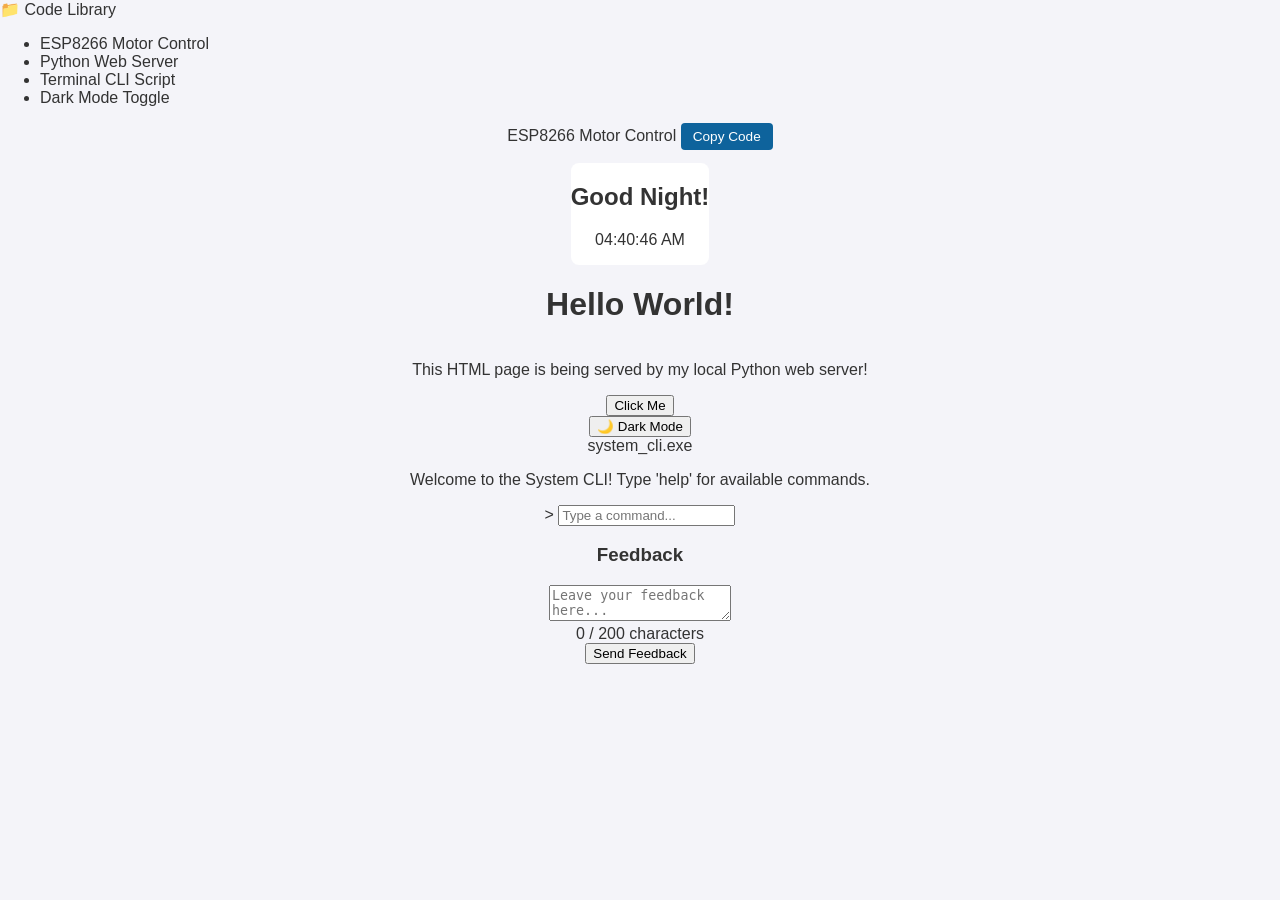
==== index.html @ 1f017a35 "index.html" ====
<!DOCTYPE html>
<html lang="en">
<head>
    <meta charset="UTF-8">
    <title>My Local Web Server</title>
    <link rel="stylesheet" href="style.css">
</head>
<body>
    <div class="app-layout">
        <!-- LEFT SIDEBAR DASHBOARD -->
        <div class="sidebar">
            <div class="sidebar-title">📁 Code Library</div>
            <ul class="code-menu">
                <li class="menu-item active" onclick="loadCodeSnippet('esp8266', this)">ESP8266 Motor Control</li>
                <li class="menu-item" onclick="loadCodeSnippet('pythonServer', this)">Python Web Server</li>
                <li class="menu-item" onclick="loadCodeSnippet('terminalCli', this)">Terminal CLI Script</li>
                <li class="menu-item" onclick="loadCodeSnippet('darkMode', this)">Dark Mode Toggle</li>
            </ul>
        </div>

        <!-- RIGHT MAIN CONTENT AREA -->
        <div class="content-area">
            <!-- CODE VIEWER BOX -->
            <div class="code-display-card">
                <div class="code-header">
                    <span id="codeTitle">ESP8266 Motor Control</span>
                    <button class="copy-btn" onclick="copyCode()">Copy Code</button>
                </div>
                <div class="code-body">
                    <pre><code id="codeSnippet"></code></pre>
                </div>
            </div>

            <!-- DYNAMIC GREETING & CLOCK -->
            <div class="greeting-container">
                <h2 id="greeting">Hello!</h2>
                <p id="clock">00:00:00 AM</p>
            </div>

            <h1>Hello World!</h1>
            <p id="text">This HTML page is being served by my local Python web server!</p>

            <button onclick="changeText()">Click Me</button>
            <button id="themeToggleBtn" onclick="toggleTheme()">🌙 Dark Mode</button>

            <!-- TERMINAL / CLI SECTION -->
            <div class="terminal-container">
                <div class="terminal-header">
                    <span class="dot red"></span>
                    <span class="dot yellow"></span>
                    <span class="dot green"></span>
                    <span class="terminal-title">system_cli.exe</span>
                </div>
                <div class="terminal-body" id="terminalOutput">
                    <p>Welcome to the System CLI! Type <span class="highlight">'help'</span> for available commands.</p>
                </div>
                <div class="terminal-input-line">
                    <span class="prompt">&gt;</span>
                    <input type="text" id="terminalInput" placeholder="Type a command..." onkeydown="handleCliCommand(event)" />
                </div>
            </div>

            <!-- FEEDBACK FORM -->
            <div class="feedback-box">
                <h3>Feedback</h3>
                <form action="https://formspree.io/f/mbggyjnd" method="POST" id="feedbackForm">
                    <textarea name="message" id="feedbackText" placeholder="Leave your feedback here..." oninput="updateCharCount()" maxlength="200"></textarea>
                    <div id="charCount">0 / 200 characters</div>
                    <button type="submit" id="submitBtn">Send Feedback</button>
                </form>
            </div>
        </div>
    </div>

    <script src="script.js"></script>
</body>
</html>
---- style.css ----
body {
    font-family: 'Segoe UI', Tahoma, Geneva, Verdana, sans-serif;
    background-color: #f4f4f9;
    color: #333;
    margin: 0;
    padding: 0;
    transition: background-color 0.3s ease, color 0.3s ease;
}

/* --- Main Layout Grid --- */
.main-layout {
    display: flex;
    flex-direction: row;
    gap: 20px;
    max-width: 1400px;
    margin: 20px auto;
    padding: 0 20px;
    align-items: flex-start;
    text-align: left;
}

/* --- Left Sidebar Menu (Gemini Style) --- */
.sidebar-menu {
    flex: 0.9;
    background-color: #161b22;
    border-radius: 10px;
    border: 1px solid #30363d;
    padding: 15px;
    position: sticky;
    top: 20px;
    box-shadow: 0 4px 12px rgba(0,0,0,0.2);
}

.sidebar-menu h3 {
    color: #58a6ff;
    font-size: 1rem;
    margin-top: 0;
    margin-bottom: 12px;
    border-bottom: 1px solid #30363d;
    padding-bottom: 8px;
}

.sidebar-menu ul {
    list-style: none;
    padding: 0;
    margin: 0;
}

.sidebar-item {
    padding: 10px 12px;
    margin-bottom: 6px;
    border-radius: 6px;
    color: #c9d1d9;
    cursor: pointer;
    font-size: 0.9rem;
    transition: background 0.2s ease, color 0.2s ease;
    white-space: nowrap;
    overflow: hidden;
    text-overflow: ellipsis;
}

.sidebar-item:hover {
    background-color: #21262d;
    color: #ffffff;
}

.sidebar-item.active {
    background-color: #1f6feb;
    color: #ffffff;
    font-weight: 600;
}

/* --- Right Content Area --- */
.content-area {
    flex: 2.2;
    display: flex;
    flex-direction: column;
    align-items: center;
    text-align: center;
}

/* Code Showcase Box */
.code-box-container {
    background-color: #1e1e1e;
    border-radius: 10px;
    border: 1px solid #333;
    box-shadow: 0 8px 24px rgba(0, 0, 0, 0.3);
    overflow: hidden;
    width: 100%;
    margin-bottom: 20px;
    text-align: left;
}

.code-box-header {
    background-color: #252526;
    padding: 10px 16px;
    display: flex;
    justify-content: space-between;
    align-items: center;
    border-bottom: 1px solid #333;
}

.code-box-header h3 {
    margin: 0;
    color: #569cd6;
    font-size: 1rem;
}

.copy-btn {
    background-color: #0e639c;
    color: #ffffff;
    border: none;
    padding: 6px 12px;
    border-radius: 4px;
    cursor: pointer;
    font-size: 0.85rem;
    transition: background-color 0.2s ease;
}

.copy-btn:hover {
    background-color: #1177bb;
}

.code-box-body {
    padding: 15px;
    background-color: #1e1e1e;
    max-height: 350px;
    overflow-y: auto;
}

.code-box-body pre {
    margin: 0;
    font-family: 'Consolas', 'Courier New', monospace;
    font-size: 0.85rem;
    color: #d4d4d4;
    white-space: pre-wrap;
    word-break: break-all;
}

/* Greeting & Clock Container */
.greeting-container {
    background-color: #ffffff;
    border-radius: 8px;
    padding: 12px 2
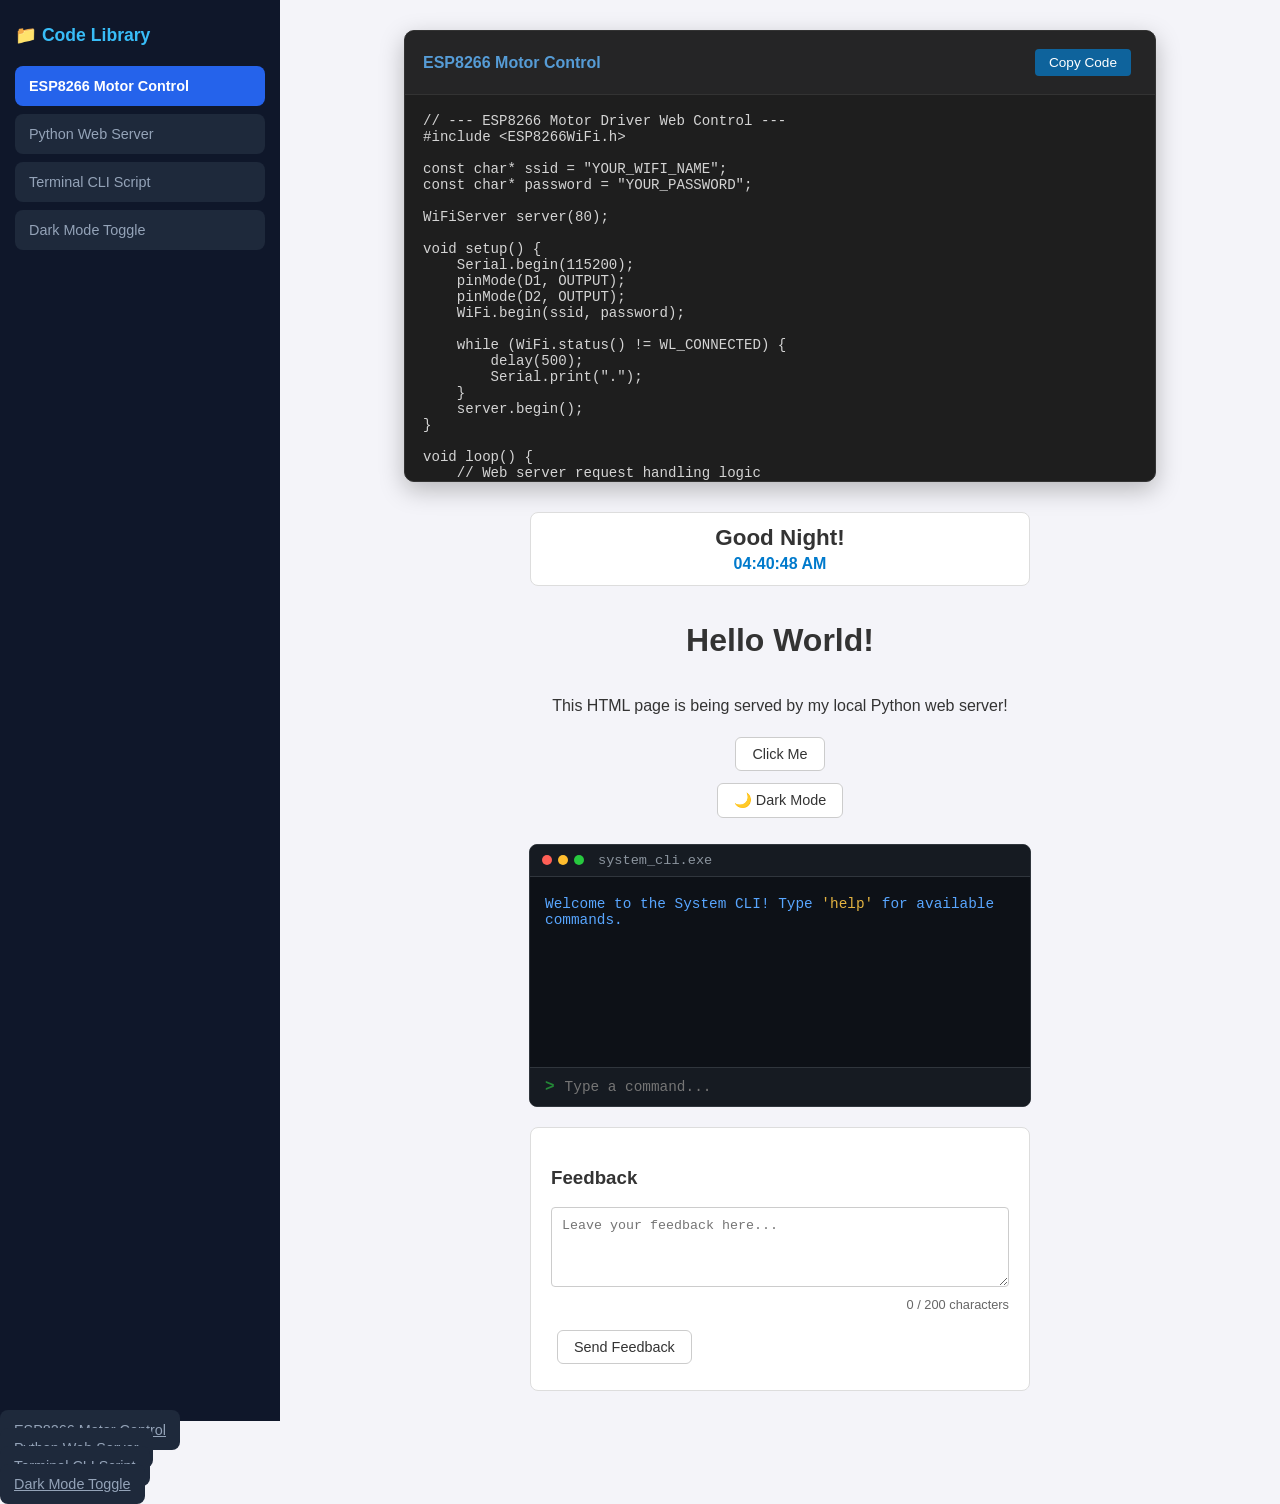
==== commit e21ed156: "index.html" ====
--- a/index.html
+++ b/index.html
@@ -73,5 +73,11 @@
     </div>
 
     <script src="script.js"></script>
+    <ul class="code-menu">
+    <li><a href="esp8266.html" class="menu-item active">ESP8266 Motor Control</a></li>
+    <li><a href="python.html" class="menu-item">Python Web Server</a></li>
+    <li><a href="terminal.html" class="menu-item">Terminal CLI Script</a></li>
+    <li><a href="darkmode.html" class="menu-item">Dark Mode Toggle</a></li>
+</ul>
 </body>
 </html>
--- a/style.css
+++ b/style.css
@@ -7,138 +7,226 @@
     transition: background-color 0.3s ease, color 0.3s ease;
 }
 
-/* --- Main Layout Grid --- */
-.main-layout {
-    display: flex;
-    flex-direction: row;
-    gap: 20px;
-    max-width: 1400px;
-    margin: 20px auto;
-    padding: 0 20px;
-    align-items: flex-start;
-    text-align: left;
-}
-
-/* --- Left Sidebar Menu (Gemini Style) --- */
-.sidebar-menu {
-    flex: 0.9;
-    background-color: #161b22;
-    border-radius: 10px;
-    border: 1px solid #30363d;
-    padding: 15px;
-    position: sticky;
-    top: 20px;
-    box-shadow: 0 4px 12px rgba(0,0,0,0.2);
-}
-
-.sidebar-menu h3 {
-    color: #58a6ff;
-    font-size: 1rem;
-    margin-top: 0;
-    margin-bottom: 12px;
-    border-bottom: 1px solid #30363d;
-    padding-bottom: 8px;
-}
-
-.sidebar-menu ul {
+/* APP LAYOUT WRAPPER */
+.app-layout {
+    display: flex;
+    min-height: 100vh;
+    width: 100%;
+}
+
+/* SIDEBAR DASHBOARD (LEFT) */
+.sidebar {
+    width: 280px;
+    background-color: #0f172a;
+    color: #fff;
+    padding: 25px 15px;
+    box-sizing: border-box;
+    flex-shrink: 0;
+    min-height: 100vh;
+}
+
+.sidebar-title {
+    font-size: 1.1rem;
+    font-weight: bold;
+    color: #38bdf8;
+    margin-bottom: 20px;
+}
+
+.code-menu {
     list-style: none;
     padding: 0;
     margin: 0;
 }
 
-.sidebar-item {
-    padding: 10px 12px;
-    margin-bottom: 6px;
-    border-radius: 6px;
-    color: #c9d1d9;
+.menu-item {
+    padding: 12px 14px;
+    border-radius: 8px;
     cursor: pointer;
     font-size: 0.9rem;
-    transition: background 0.2s ease, color 0.2s ease;
-    white-space: nowrap;
-    overflow: hidden;
-    text-overflow: ellipsis;
-}
-
-.sidebar-item:hover {
-    background-color: #21262d;
-    color: #ffffff;
-}
-
-.sidebar-item.active {
-    background-color: #1f6feb;
-    color: #ffffff;
+    margin-bottom: 8px;
+    color: #94a3b8;
+    background-color: #1e293b;
+    transition: all 0.2s ease;
+}
+
+.menu-item:hover {
+    background-color: #334155;
+    color: #fff;
+}
+
+.menu-item.active {
+    background-color: #2563eb;
+    color: #fff;
     font-weight: 600;
 }
 
-/* --- Right Content Area --- */
+/* CONTENT AREA (RIGHT) */
 .content-area {
-    flex: 2.2;
+    flex: 1;
+    padding: 30px;
     display: flex;
     flex-direction: column;
     align-items: center;
-    text-align: center;
-}
-
-/* Code Showcase Box */
-.code-box-container {
+    box-sizing: border-box;
+}
+
+/* CODE DISPLAY CARD */
+.code-display-card {
+    width: 100%;
+    max-width: 750px;
     background-color: #1e1e1e;
     border-radius: 10px;
     border: 1px solid #333;
-    box-shadow: 0 8px 24px rgba(0, 0, 0, 0.3);
+    box-shadow: 0 8px 24px rgba(0, 0, 0, 0.25);
     overflow: hidden;
-    width: 100%;
-    margin-bottom: 20px;
+    margin-bottom: 30px;
     text-align: left;
 }
 
-.code-box-header {
+.code-header {
     background-color: #252526;
-    padding: 10px 16px;
+    padding: 12px 18px;
     display: flex;
     justify-content: space-between;
     align-items: center;
     border-bottom: 1px solid #333;
-}
-
-.code-box-header h3 {
-    margin: 0;
     color: #569cd6;
-    font-size: 1rem;
+    font-weight: bold;
 }
 
 .copy-btn {
     background-color: #0e639c;
     color: #ffffff;
     border: none;
-    padding: 6px 12px;
+    padding: 6px 14px;
     border-radius: 4px;
     cursor: pointer;
     font-size: 0.85rem;
-    transition: background-color 0.2s ease;
-}
-
-.copy-btn:hover {
-    background-color: #1177bb;
-}
-
-.code-box-body {
-    padding: 15px;
-    background-color: #1e1e1e;
+}
+
+.copy-btn:hover { background-color: #1177bb; }
+
+.code-body {
+    padding: 18px;
     max-height: 350px;
     overflow-y: auto;
 }
 
-.code-box-body pre {
+.code-body pre {
     margin: 0;
     font-family: 'Consolas', 'Courier New', monospace;
-    font-size: 0.85rem;
+    font-size: 0.88rem;
     color: #d4d4d4;
     white-space: pre-wrap;
     word-break: break-all;
 }
 
-/* Greeting & Clock Container */
+/* CENTERED DASHBOARD COMPONENTS */
 .greeting-container {
     background-color: #ffffff;
     border-radius: 8px;
-    padding: 12px 2
+    padding: 12px 20px;
+    margin-bottom: 15px;
+    border: 1px solid #ddd;
+    text-align: center;
+    width: 100%;
+    max-width: 500px;
+    box-sizing: border-box;
+}
+
+.greeting-container h2 { margin: 0; color: #333; font-size: 1.4rem; }
+#clock { margin: 4px 0 0 0; font-size: 1rem; font-weight: bold; color: #007acc; }
+
+button {
+    padding: 8px 16px;
+    font-size: 0.9rem;
+    cursor: pointer;
+    border-radius: 6px;
+    border: 1px solid #ccc;
+    background-color: #ffffff;
+    color: #333;
+    margin: 6px;
+}
+
+/* TERMINAL STYLING */
+.terminal-container {
+    background-color: #0d1117;
+    border-radius: 8px;
+    width: 100%;
+    max-width: 500px;
+    margin: 20px 0;
+    font-family: 'Courier New', Courier, monospace;
+    overflow: hidden;
+    border: 1px solid #30363d;
+    text-align: left;
+}
+
+.terminal-header {
+    background-color: #161b22;
+    padding: 8px 12px;
+    display: flex;
+    align-items: center;
+    border-bottom: 1px solid #30363d;
+}
+
+.dot { height: 10px; width: 10px; border-radius: 50%; display: inline-block; margin-right: 6px; }
+.red { background-color: #ff5f56; }
+.yellow { background-color: #ffbd2e; }
+.green { background-color: #27c93f; }
+.terminal-title { color: #8b949e; font-size: 0.85rem; margin-left: 8px; }
+
+.terminal-body { padding: 15px; height: 160px; overflow-y: auto; color: #58a6ff; font-size: 0.9rem; }
+.terminal-body p { margin: 4px 0; }
+.highlight { color: #e3b341; }
+.response-text { color: #c9d1d9; }
+
+.terminal-input-line {
+    display: flex;
+    align-items: center;
+    padding: 10px 15px;
+    background-color: #161b22;
+    border-top: 1px solid #30363d;
+}
+
+.prompt { color: #238636; font-weight: bold; margin-right: 8px; }
+#terminalInput { background: transparent; border: none; outline: none; color: #f0f6fc; font-family: inherit; font-size: 0.9rem; width: 100%; }
+
+/* FEEDBACK BOX */
+.feedback-box {
+    background-color: #ffffff;
+    border-radius: 8px;
+    padding: 20px;
+    width: 100%;
+    max-width: 500px;
+    border: 1px solid #ddd;
+    text-align: left;
+    box-sizing: border-box;
+}
+
+.feedback-box textarea {
+    width: 100%;
+    height: 80px;
+    padding: 10px;
+    border: 1px solid #ccc;
+    border-radius: 4px;
+    resize: vertical;
+    box-sizing: border-box;
+}
+
+#charCount { font-size: 0.8rem; color: #666; margin: 6px 0 12px 0; text-align: right; }
+
+/* DARK THEME STYLES */
+body.dark-theme { background-color: #0b0f19; color: #e0e0e0; }
+body.dark-theme .sidebar { background-color: #020617; }
+body.dark-theme .greeting-container,
+body.dark-theme .feedback-box { background-color: #1e293b; border-color: #334155; color: #fff; }
+body.dark-theme .greeting-container h2,
+body.dark-theme .feedback-box h3 { color: #fff; }
+body.dark-theme textarea { background-color: #0f172a; color: #fff; border-color: #334155; }
+body.dark-theme button { background-color: #1e293b; color: #fff; border-color: #334155; }
+
+/* MOBILE RESPONSIVE */
+@media (max-width: 768px) {
+    .app-layout { flex-direction: column; }
+    .sidebar { width: 100%; min-height: auto; }
+}
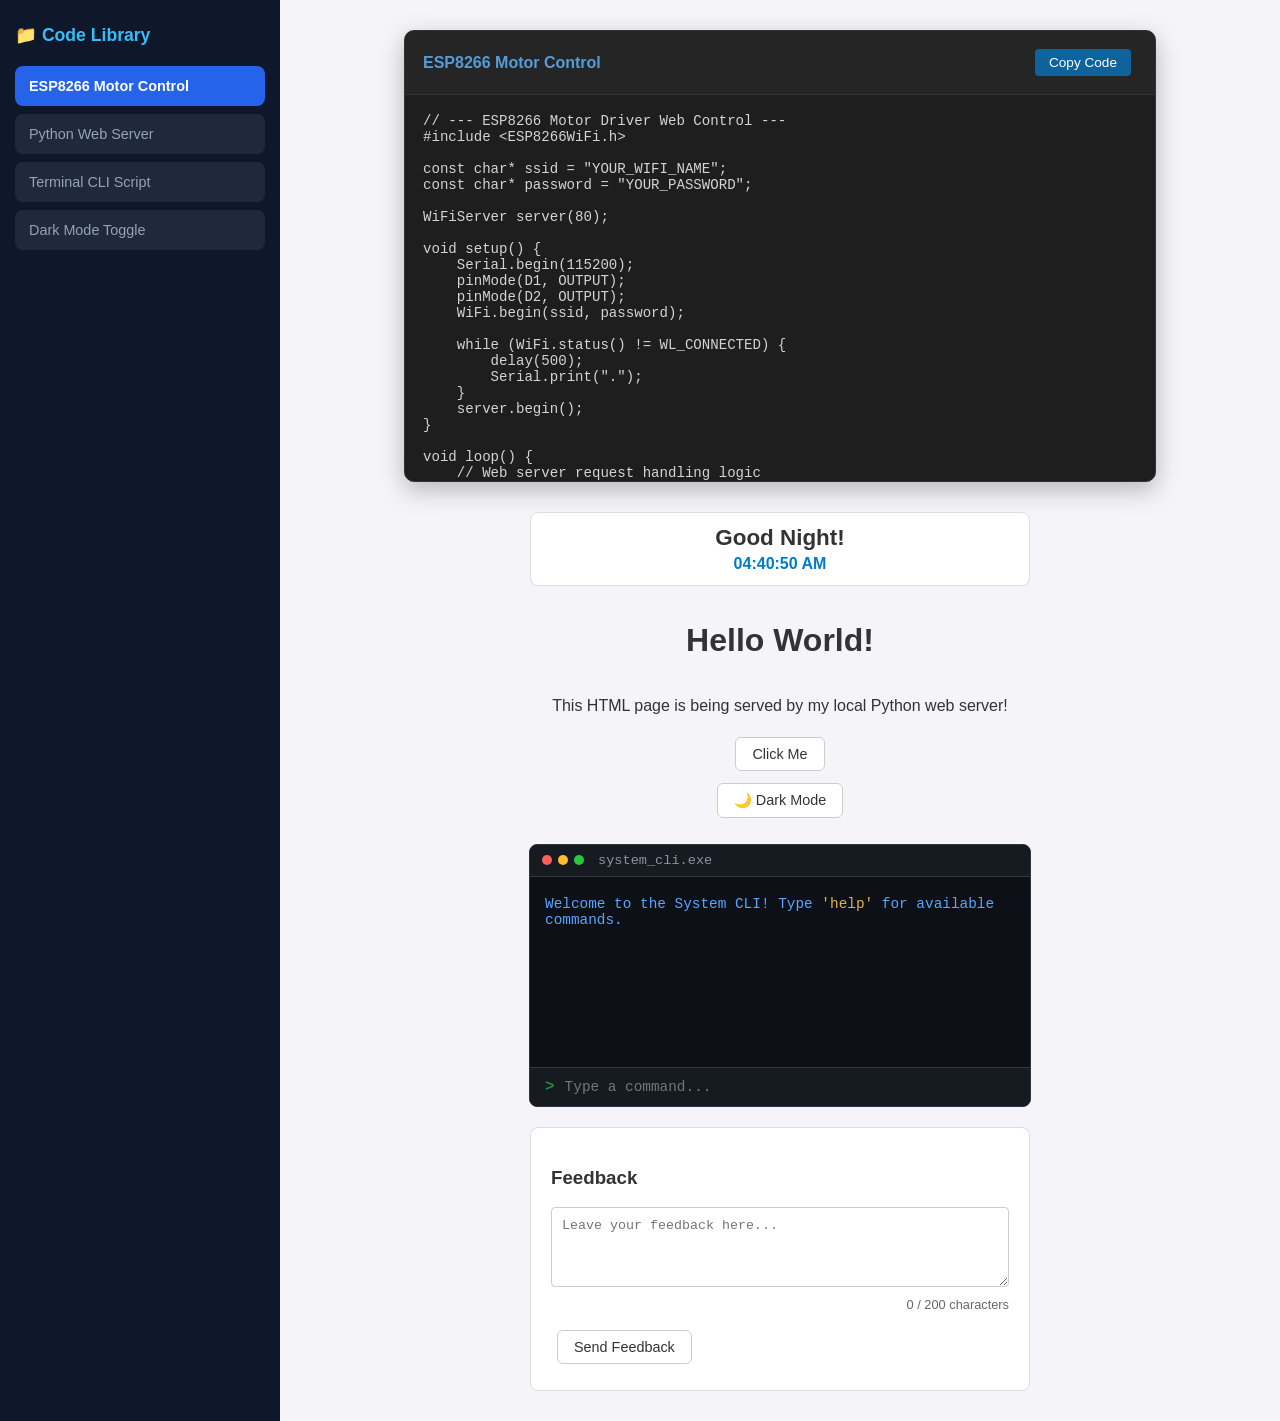
==== commit c2fb4429: "index.html" ====
--- a/index.html
+++ b/index.html
@@ -73,11 +73,5 @@
     </div>
 
     <script src="script.js"></script>
-    <ul class="code-menu">
-    <li><a href="esp8266.html" class="menu-item active">ESP8266 Motor Control</a></li>
-    <li><a href="python.html" class="menu-item">Python Web Server</a></li>
-    <li><a href="terminal.html" class="menu-item">Terminal CLI Script</a></li>
-    <li><a href="darkmode.html" class="menu-item">Dark Mode Toggle</a></li>
-</ul>
 </body>
 </html>
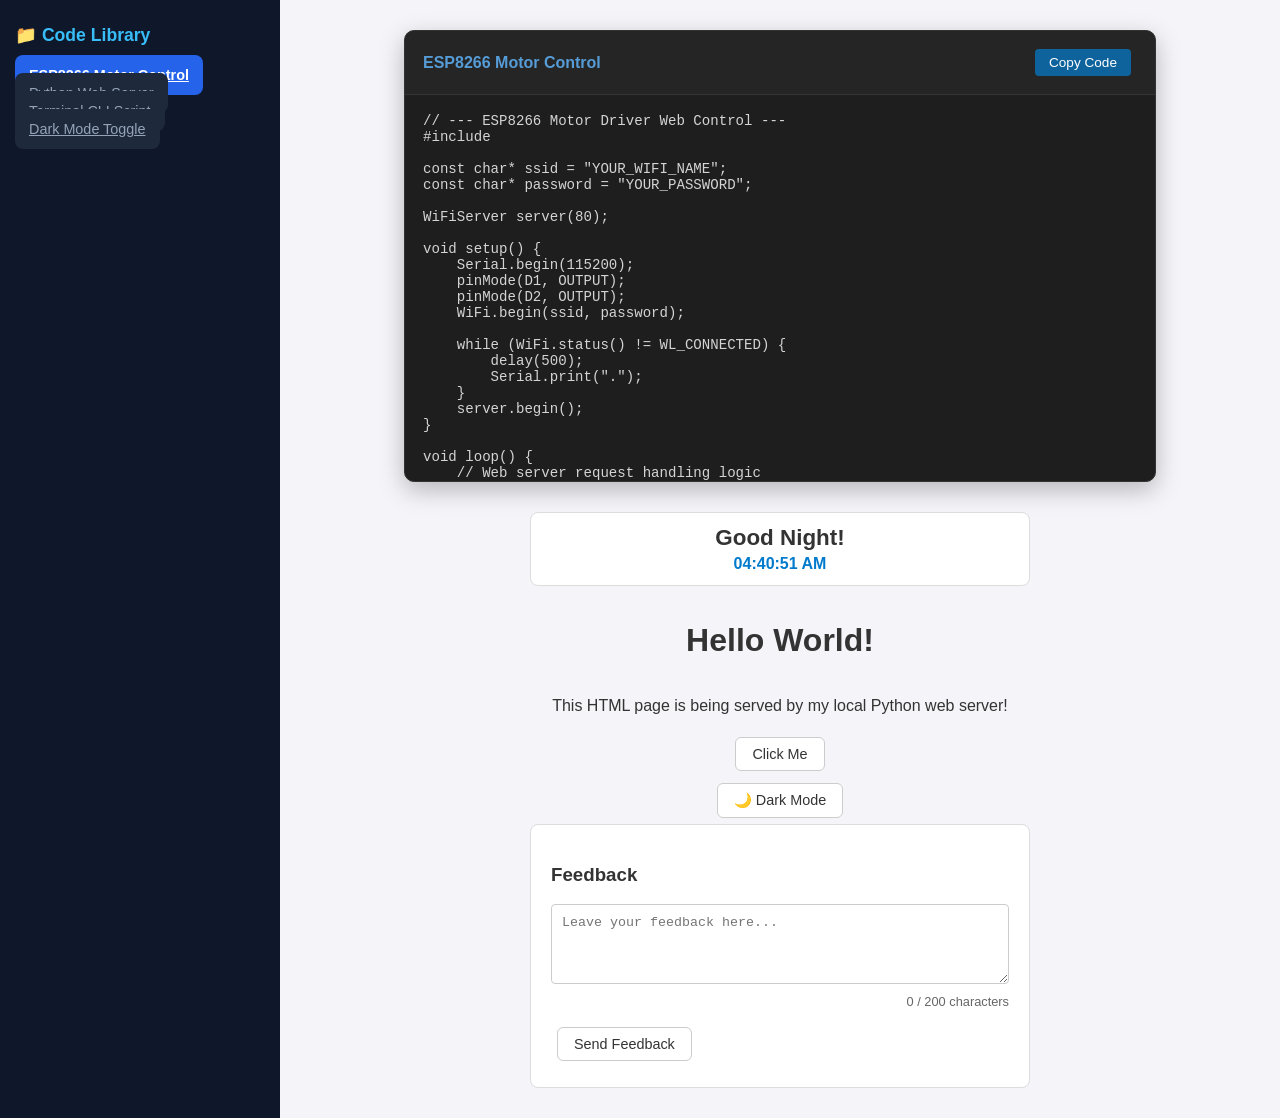
==== commit b3505669: "Update index.html" ====
--- a/index.html
+++ b/index.html
@@ -2,7 +2,7 @@
 <html lang="en">
 <head>
     <meta charset="UTF-8">
-    <title>My Local Web Server</title>
+    <title>ESP8266 Motor Control - Code Library</title>
     <link rel="stylesheet" href="style.css">
 </head>
 <body>
@@ -10,11 +10,11 @@
         <!-- LEFT SIDEBAR DASHBOARD -->
         <div class="sidebar">
             <div class="sidebar-title">📁 Code Library</div>
-            <ul class="code-menu">
-                <li class="menu-item active" onclick="loadCodeSnippet('esp8266', this)">ESP8266 Motor Control</li>
-                <li class="menu-item" onclick="loadCodeSnippet('pythonServer', this)">Python Web Server</li>
-                <li class="menu-item" onclick="loadCodeSnippet('terminalCli', this)">Terminal CLI Script</li>
-                <li class="menu-item" onclick="loadCodeSnippet('darkMode', this)">Dark Mode Toggle</li>
+            <ul class="code-menu" style="list-style: none; padding: 0;">
+                <li><a href="index.html" class="menu-item active">ESP8266 Motor Control</a></li>
+                <li><a href="python.html" class="menu-item">Python Web Server</a></li>
+                <li><a href="terminal.html" class="menu-item">Terminal CLI Script</a></li>
+                <li><a href="darkmode.html" class="menu-item">Dark Mode Toggle</a></li>
             </ul>
         </div>
 
@@ -23,11 +23,34 @@
             <!-- CODE VIEWER BOX -->
             <div class="code-display-card">
                 <div class="code-header">
-                    <span id="codeTitle">ESP8266 Motor Control</span>
+                    <span>ESP8266 Motor Control</span>
                     <button class="copy-btn" onclick="copyCode()">Copy Code</button>
                 </div>
                 <div class="code-body">
-                    <pre><code id="codeSnippet"></code></pre>
+                    <pre><code id="codeSnippet">// --- ESP8266 Motor Driver Web Control ---
+#include <ESP8266WiFi.h>
+
+const char* ssid = "YOUR_WIFI_NAME";
+const char* password = "YOUR_PASSWORD";
+
+WiFiServer server(80);
+
+void setup() {
+    Serial.begin(115200);
+    pinMode(D1, OUTPUT);
+    pinMode(D2, OUTPUT);
+    WiFi.begin(ssid, password);
+    
+    while (WiFi.status() != WL_CONNECTED) {
+        delay(500);
+        Serial.print(".");
+    }
+    server.begin();
+}
+
+void loop() {
+    // Web server request handling logic
+}</code></pre>
                 </div>
             </div>
 
@@ -42,23 +65,6 @@
 
             <button onclick="changeText()">Click Me</button>
             <button id="themeToggleBtn" onclick="toggleTheme()">🌙 Dark Mode</button>
-
-            <!-- TERMINAL / CLI SECTION -->
-            <div class="terminal-container">
-                <div class="terminal-header">
-                    <span class="dot red"></span>
-                    <span class="dot yellow"></span>
-                    <span class="dot green"></span>
-                    <span class="terminal-title">system_cli.exe</span>
-                </div>
-                <div class="terminal-body" id="terminalOutput">
-                    <p>Welcome to the System CLI! Type <span class="highlight">'help'</span> for available commands.</p>
-                </div>
-                <div class="terminal-input-line">
-                    <span class="prompt">&gt;</span>
-                    <input type="text" id="terminalInput" placeholder="Type a command..." onkeydown="handleCliCommand(event)" />
-                </div>
-            </div>
 
             <!-- FEEDBACK FORM -->
             <div class="feedback-box">
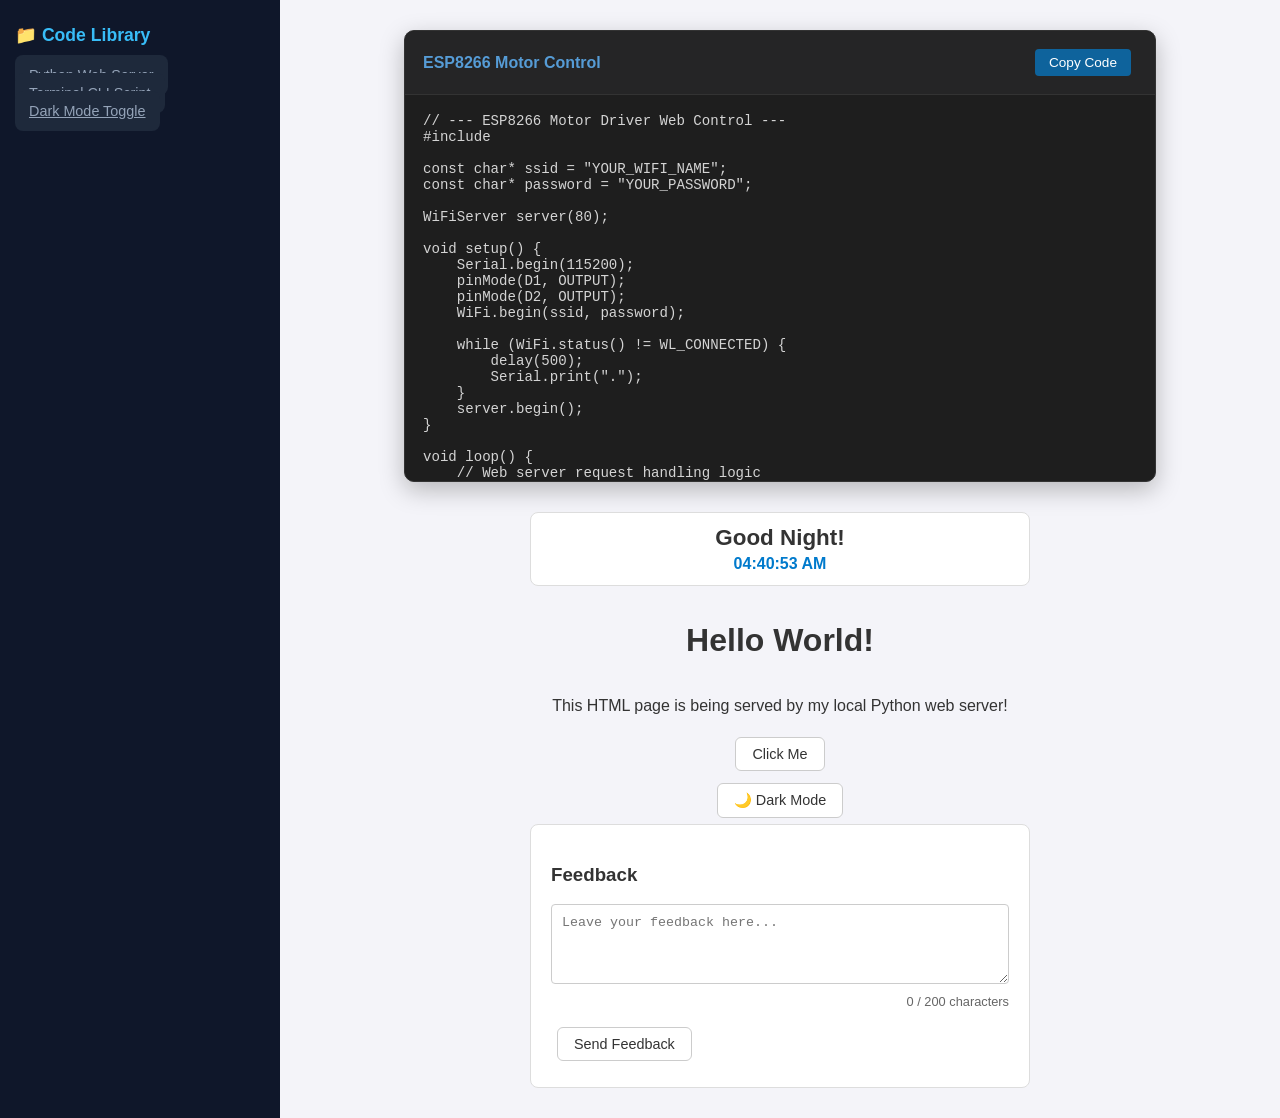
==== commit 9749ef41: "Update index.html" ====
--- a/index.html
+++ b/index.html
@@ -11,7 +11,6 @@
         <div class="sidebar">
             <div class="sidebar-title">📁 Code Library</div>
             <ul class="code-menu" style="list-style: none; padding: 0;">
-                <li><a href="index.html" class="menu-item active">ESP8266 Motor Control</a></li>
                 <li><a href="python.html" class="menu-item">Python Web Server</a></li>
                 <li><a href="terminal.html" class="menu-item">Terminal CLI Script</a></li>
                 <li><a href="darkmode.html" class="menu-item">Dark Mode Toggle</a></li>
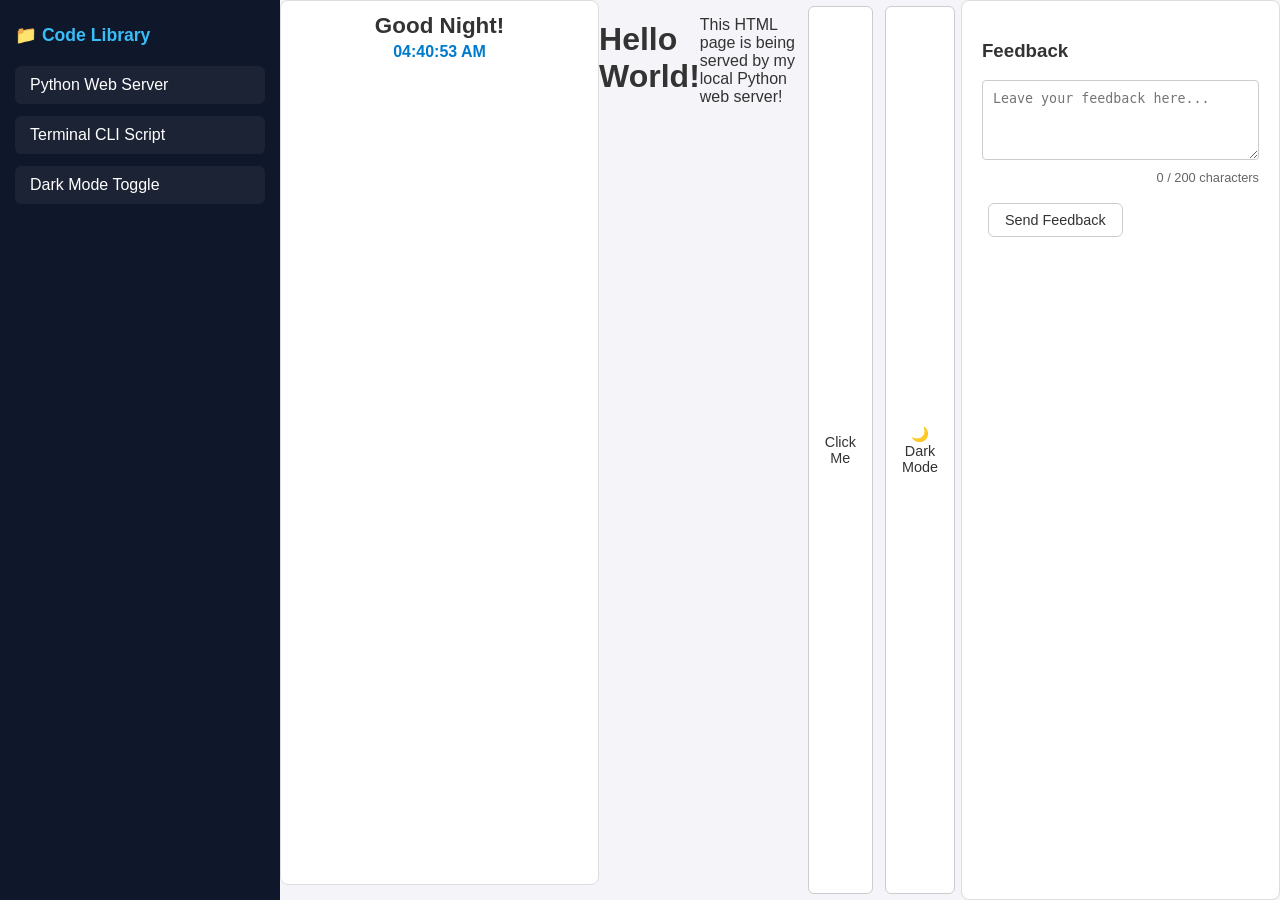
==== commit 450456b0: "Update index.html" ====
--- a/index.html
+++ b/index.html
@@ -16,42 +16,6 @@
                 <li><a href="darkmode.html" class="menu-item">Dark Mode Toggle</a></li>
             </ul>
         </div>
-
-        <!-- RIGHT MAIN CONTENT AREA -->
-        <div class="content-area">
-            <!-- CODE VIEWER BOX -->
-            <div class="code-display-card">
-                <div class="code-header">
-                    <span>ESP8266 Motor Control</span>
-                    <button class="copy-btn" onclick="copyCode()">Copy Code</button>
-                </div>
-                <div class="code-body">
-                    <pre><code id="codeSnippet">// --- ESP8266 Motor Driver Web Control ---
-#include <ESP8266WiFi.h>
-
-const char* ssid = "YOUR_WIFI_NAME";
-const char* password = "YOUR_PASSWORD";
-
-WiFiServer server(80);
-
-void setup() {
-    Serial.begin(115200);
-    pinMode(D1, OUTPUT);
-    pinMode(D2, OUTPUT);
-    WiFi.begin(ssid, password);
-    
-    while (WiFi.status() != WL_CONNECTED) {
-        delay(500);
-        Serial.print(".");
-    }
-    server.begin();
-}
-
-void loop() {
-    // Web server request handling logic
-}</code></pre>
-                </div>
-            </div>
 
             <!-- DYNAMIC GREETING & CLOCK -->
             <div class="greeting-container">
--- a/style.css
+++ b/style.css
@@ -35,7 +35,25 @@
 .code-menu {
     list-style: none;
     padding: 0;
-    margin: 0;
+    margin: 20px 0;
+    display: flex;
+    flex-direction: column;
+    gap: 12px; /* Adds clean spacing between options so they don't overlap */
+}
+
+.menu-item {
+    display: block;
+    padding: 10px 15px;
+    color: #fff;
+    text-decoration: none;
+    border-radius: 6px;
+    background: rgba(255, 255, 255, 0.05);
+    transition: background 0.2s;
+}
+
+.menu-item:hover, .menu-item.active {
+    background: #2563eb;
+}
 }
 
 .menu-item {
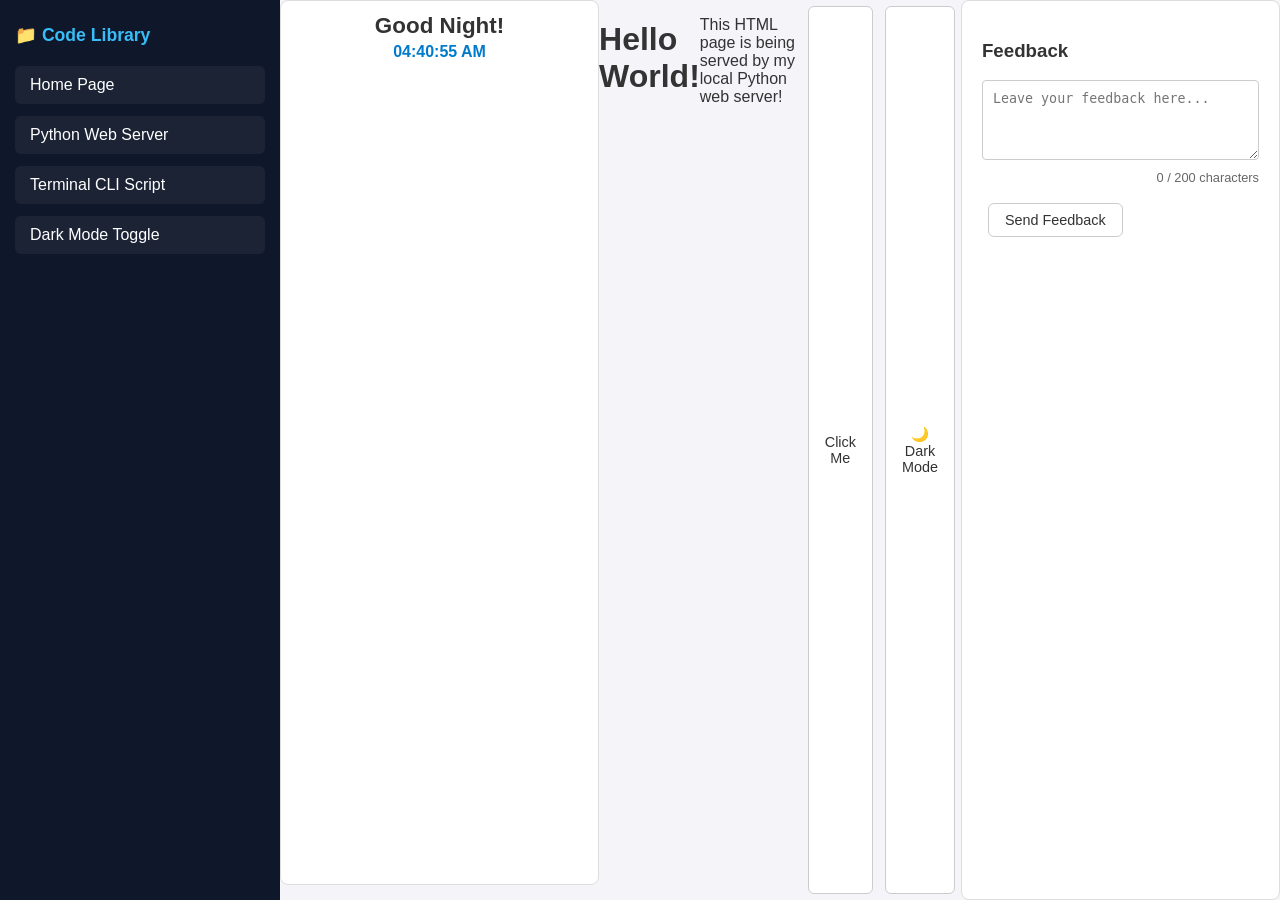
==== commit 22e35309: "Update index.html" ====
--- a/index.html
+++ b/index.html
@@ -11,6 +11,7 @@
         <div class="sidebar">
             <div class="sidebar-title">📁 Code Library</div>
             <ul class="code-menu" style="list-style: none; padding: 0;">
+                <li><a href="index.html" class="menu-item">Home Page</a></li>
                 <li><a href="python.html" class="menu-item">Python Web Server</a></li>
                 <li><a href="terminal.html" class="menu-item">Terminal CLI Script</a></li>
                 <li><a href="darkmode.html" class="menu-item">Dark Mode Toggle</a></li>
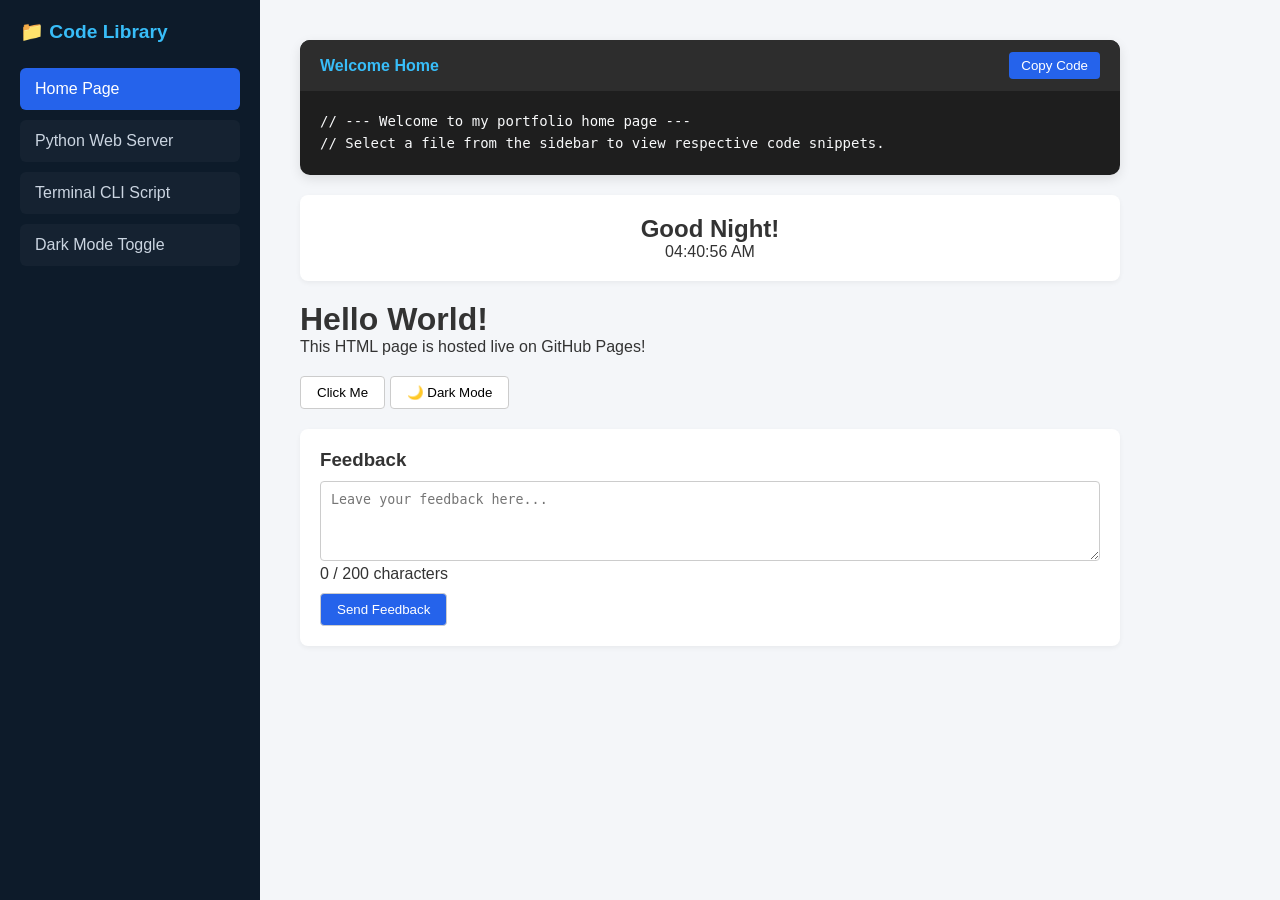
==== commit e62125e7: "Update index.html" ====
--- a/index.html
+++ b/index.html
@@ -2,41 +2,56 @@
 <html lang="en">
 <head>
     <meta charset="UTF-8">
-    <title>ESP8266 Motor Control - Code Library</title>
+    <title>Home Page - Code Library</title>
     <link rel="stylesheet" href="style.css">
 </head>
 <body>
     <div class="app-layout">
-        <!-- LEFT SIDEBAR DASHBOARD -->
+        <!-- LEFT SIDEBAR -->
         <div class="sidebar">
             <div class="sidebar-title">📁 Code Library</div>
-            <ul class="code-menu" style="list-style: none; padding: 0;">
-                <li><a href="index.html" class="menu-item">Home Page</a></li>
+            <ul class="code-menu">
+                <li><a href="index.html" class="menu-item active">Home Page</a></li>
                 <li><a href="python.html" class="menu-item">Python Web Server</a></li>
                 <li><a href="terminal.html" class="menu-item">Terminal CLI Script</a></li>
                 <li><a href="darkmode.html" class="menu-item">Dark Mode Toggle</a></li>
             </ul>
         </div>
 
-            <!-- DYNAMIC GREETING & CLOCK -->
+        <!-- RIGHT MAIN CONTENT -->
+        <div class="content-area">
+            <div class="code-display-card">
+                <div class="code-header">
+                    <span>Welcome Home</span>
+                    <button class="copy-btn" onclick="copyCode()">Copy Code</button>
+                </div>
+                <div class="code-body">
+                    <pre><code id="codeSnippet">// --- Welcome to my portfolio home page ---
+// Select a file from the sidebar to view respective code snippets.</code></pre>
+                </div>
+            </div>
+
             <div class="greeting-container">
                 <h2 id="greeting">Hello!</h2>
                 <p id="clock">00:00:00 AM</p>
             </div>
 
-            <h1>Hello World!</h1>
-            <p id="text">This HTML page is being served by my local Python web server!</p>
+            <div>
+                <h1>Hello World!</h1>
+                <p id="text">This HTML page is hosted live on GitHub Pages!</p>
+            </div>
 
-            <button onclick="changeText()">Click Me</button>
-            <button id="themeToggleBtn" onclick="toggleTheme()">🌙 Dark Mode</button>
+            <div>
+                <button onclick="changeText()">Click Me</button>
+                <button id="themeToggleBtn" onclick="toggleTheme()">🌙 Dark Mode</button>
+            </div>
 
-            <!-- FEEDBACK FORM -->
             <div class="feedback-box">
                 <h3>Feedback</h3>
                 <form action="https://formspree.io/f/mbggyjnd" method="POST" id="feedbackForm">
                     <textarea name="message" id="feedbackText" placeholder="Leave your feedback here..." oninput="updateCharCount()" maxlength="200"></textarea>
                     <div id="charCount">0 / 200 characters</div>
-                    <button type="submit" id="submitBtn">Send Feedback</button>
+                    <button type="submit" id="submitBtn" style="margin-top: 10px; background: #2563eb; color: #fff;">Send Feedback</button>
                 </form>
             </div>
         </div>
--- a/style.css
+++ b/style.css
@@ -1,250 +1,144 @@
-body {
-    font-family: 'Segoe UI', Tahoma, Geneva, Verdana, sans-serif;
-    background-color: #f4f4f9;
-    color: #333;
+* {
+    box-sizing: border-box;
     margin: 0;
     padding: 0;
-    transition: background-color 0.3s ease, color 0.3s ease;
 }
 
-/* APP LAYOUT WRAPPER */
+body {
+    font-family: Arial, sans-serif;
+    background-color: #f4f6f9;
+    color: #333;
+}
+
 .app-layout {
     display: flex;
     min-height: 100vh;
-    width: 100%;
 }
 
-/* SIDEBAR DASHBOARD (LEFT) */
+/* Sidebar Styling */
 .sidebar {
-    width: 280px;
-    background-color: #0f172a;
+    width: 260px;
+    background-color: #0d1b2a;
     color: #fff;
-    padding: 25px 15px;
-    box-sizing: border-box;
+    padding: 20px;
+    display: flex;
+    flex-direction: column;
     flex-shrink: 0;
-    min-height: 100vh;
 }
 
 .sidebar-title {
-    font-size: 1.1rem;
+    font-size: 1.2rem;
     font-weight: bold;
+    margin-bottom: 25px;
     color: #38bdf8;
-    margin-bottom: 20px;
 }
 
 .code-menu {
     list-style: none;
     padding: 0;
-    margin: 20px 0;
     display: flex;
     flex-direction: column;
-    gap: 12px; /* Adds clean spacing between options so they don't overlap */
+    gap: 10px;
 }
 
 .menu-item {
     display: block;
-    padding: 10px 15px;
-    color: #fff;
+    padding: 12px 15px;
+    color: #cbd5e1;
     text-decoration: none;
     border-radius: 6px;
-    background: rgba(255, 255, 255, 0.05);
-    transition: background 0.2s;
+    background: rgba(255, 255, 255, 0.03);
+    transition: all 0.2s ease;
 }
 
 .menu-item:hover, .menu-item.active {
     background: #2563eb;
-}
-}
-
-.menu-item {
-    padding: 12px 14px;
-    border-radius: 8px;
-    cursor: pointer;
-    font-size: 0.9rem;
-    margin-bottom: 8px;
-    color: #94a3b8;
-    background-color: #1e293b;
-    transition: all 0.2s ease;
-}
-
-.menu-item:hover {
-    background-color: #334155;
     color: #fff;
 }
 
-.menu-item.active {
-    background-color: #2563eb;
-    color: #fff;
-    font-weight: 600;
+/* Content Area Styling */
+.content-area {
+    flex: 1;
+    padding: 40px;
+    display: flex;
+    flex-direction: column;
+    gap: 20px;
+    overflow-y: auto;
+    max-width: 900px;
 }
 
-/* CONTENT AREA (RIGHT) */
-.content-area {
-    flex: 1;
-    padding: 30px;
-    display: flex;
-    flex-direction: column;
-    align-items: center;
-    box-sizing: border-box;
-}
-
-/* CODE DISPLAY CARD */
+/* Code Display Card */
 .code-display-card {
-    width: 100%;
-    max-width: 750px;
-    background-color: #1e1e1e;
+    background: #1e1e1e;
+    color: #f8f9fa;
     border-radius: 10px;
-    border: 1px solid #333;
-    box-shadow: 0 8px 24px rgba(0, 0, 0, 0.25);
     overflow: hidden;
-    margin-bottom: 30px;
-    text-align: left;
+    box-shadow: 0 4px 12px rgba(0,0,0,0.1);
 }
 
 .code-header {
-    background-color: #252526;
-    padding: 12px 18px;
+    background: #2d2d2d;
+    padding: 12px 20px;
     display: flex;
     justify-content: space-between;
     align-items: center;
-    border-bottom: 1px solid #333;
-    color: #569cd6;
     font-weight: bold;
+    color: #38bdf8;
+}
+
+.code-body {
+    padding: 20px;
+    overflow-x: auto;
+}
+
+.code-body pre {
+    font-family: 'Courier New', Courier, monospace;
+    font-size: 14px;
+    line-height: 1.5;
 }
 
 .copy-btn {
-    background-color: #0e639c;
-    color: #ffffff;
+    background: #2563eb;
+    color: white;
     border: none;
-    padding: 6px 14px;
+    padding: 6px 12px;
     border-radius: 4px;
     cursor: pointer;
-    font-size: 0.85rem;
 }
 
-.copy-btn:hover { background-color: #1177bb; }
-
-.code-body {
-    padding: 18px;
-    max-height: 350px;
-    overflow-y: auto;
+.copy-btn:hover {
+    background: #1d4ed8;
 }
 
-.code-body pre {
-    margin: 0;
-    font-family: 'Consolas', 'Courier New', monospace;
-    font-size: 0.88rem;
-    color: #d4d4d4;
-    white-space: pre-wrap;
-    word-break: break-all;
+/* Elements */
+.greeting-container {
+    background: #fff;
+    padding: 20px;
+    border-radius: 8px;
+    text-align: center;
+    box-shadow: 0 2px 5px rgba(0,0,0,0.05);
 }
 
-/* CENTERED DASHBOARD COMPONENTS */
-.greeting-container {
-    background-color: #ffffff;
+.feedback-box {
+    background: #fff;
+    padding: 20px;
     border-radius: 8px;
-    padding: 12px 20px;
-    margin-bottom: 15px;
-    border: 1px solid #ddd;
-    text-align: center;
-    width: 100%;
-    max-width: 500px;
-    box-sizing: border-box;
-}
-
-.greeting-container h2 { margin: 0; color: #333; font-size: 1.4rem; }
-#clock { margin: 4px 0 0 0; font-size: 1rem; font-weight: bold; color: #007acc; }
-
-button {
-    padding: 8px 16px;
-    font-size: 0.9rem;
-    cursor: pointer;
-    border-radius: 6px;
-    border: 1px solid #ccc;
-    background-color: #ffffff;
-    color: #333;
-    margin: 6px;
-}
-
-/* TERMINAL STYLING */
-.terminal-container {
-    background-color: #0d1117;
-    border-radius: 8px;
-    width: 100%;
-    max-width: 500px;
-    margin: 20px 0;
-    font-family: 'Courier New', Courier, monospace;
-    overflow: hidden;
-    border: 1px solid #30363d;
-    text-align: left;
-}
-
-.terminal-header {
-    background-color: #161b22;
-    padding: 8px 12px;
-    display: flex;
-    align-items: center;
-    border-bottom: 1px solid #30363d;
-}
-
-.dot { height: 10px; width: 10px; border-radius: 50%; display: inline-block; margin-right: 6px; }
-.red { background-color: #ff5f56; }
-.yellow { background-color: #ffbd2e; }
-.green { background-color: #27c93f; }
-.terminal-title { color: #8b949e; font-size: 0.85rem; margin-left: 8px; }
-
-.terminal-body { padding: 15px; height: 160px; overflow-y: auto; color: #58a6ff; font-size: 0.9rem; }
-.terminal-body p { margin: 4px 0; }
-.highlight { color: #e3b341; }
-.response-text { color: #c9d1d9; }
-
-.terminal-input-line {
-    display: flex;
-    align-items: center;
-    padding: 10px 15px;
-    background-color: #161b22;
-    border-top: 1px solid #30363d;
-}
-
-.prompt { color: #238636; font-weight: bold; margin-right: 8px; }
-#terminalInput { background: transparent; border: none; outline: none; color: #f0f6fc; font-family: inherit; font-size: 0.9rem; width: 100%; }
-
-/* FEEDBACK BOX */
-.feedback-box {
-    background-color: #ffffff;
-    border-radius: 8px;
-    padding: 20px;
-    width: 100%;
-    max-width: 500px;
-    border: 1px solid #ddd;
-    text-align: left;
-    box-sizing: border-box;
+    box-shadow: 0 2px 5px rgba(0,0,0,0.05);
 }
 
 .feedback-box textarea {
     width: 100%;
     height: 80px;
     padding: 10px;
+    margin-top: 10px;
     border: 1px solid #ccc;
     border-radius: 4px;
-    resize: vertical;
-    box-sizing: border-box;
 }
 
-#charCount { font-size: 0.8rem; color: #666; margin: 6px 0 12px 0; text-align: right; }
-
-/* DARK THEME STYLES */
-body.dark-theme { background-color: #0b0f19; color: #e0e0e0; }
-body.dark-theme .sidebar { background-color: #020617; }
-body.dark-theme .greeting-container,
-body.dark-theme .feedback-box { background-color: #1e293b; border-color: #334155; color: #fff; }
-body.dark-theme .greeting-container h2,
-body.dark-theme .feedback-box h3 { color: #fff; }
-body.dark-theme textarea { background-color: #0f172a; color: #fff; border-color: #334155; }
-body.dark-theme button { background-color: #1e293b; color: #fff; border-color: #334155; }
-
-/* MOBILE RESPONSIVE */
-@media (max-width: 768px) {
-    .app-layout { flex-direction: column; }
-    .sidebar { width: 100%; min-height: auto; }
+button {
+    padding: 8px 16px;
+    cursor: pointer;
+    border-radius: 4px;
+    border: 1px solid #ccc;
+    background: #fff;
 }
